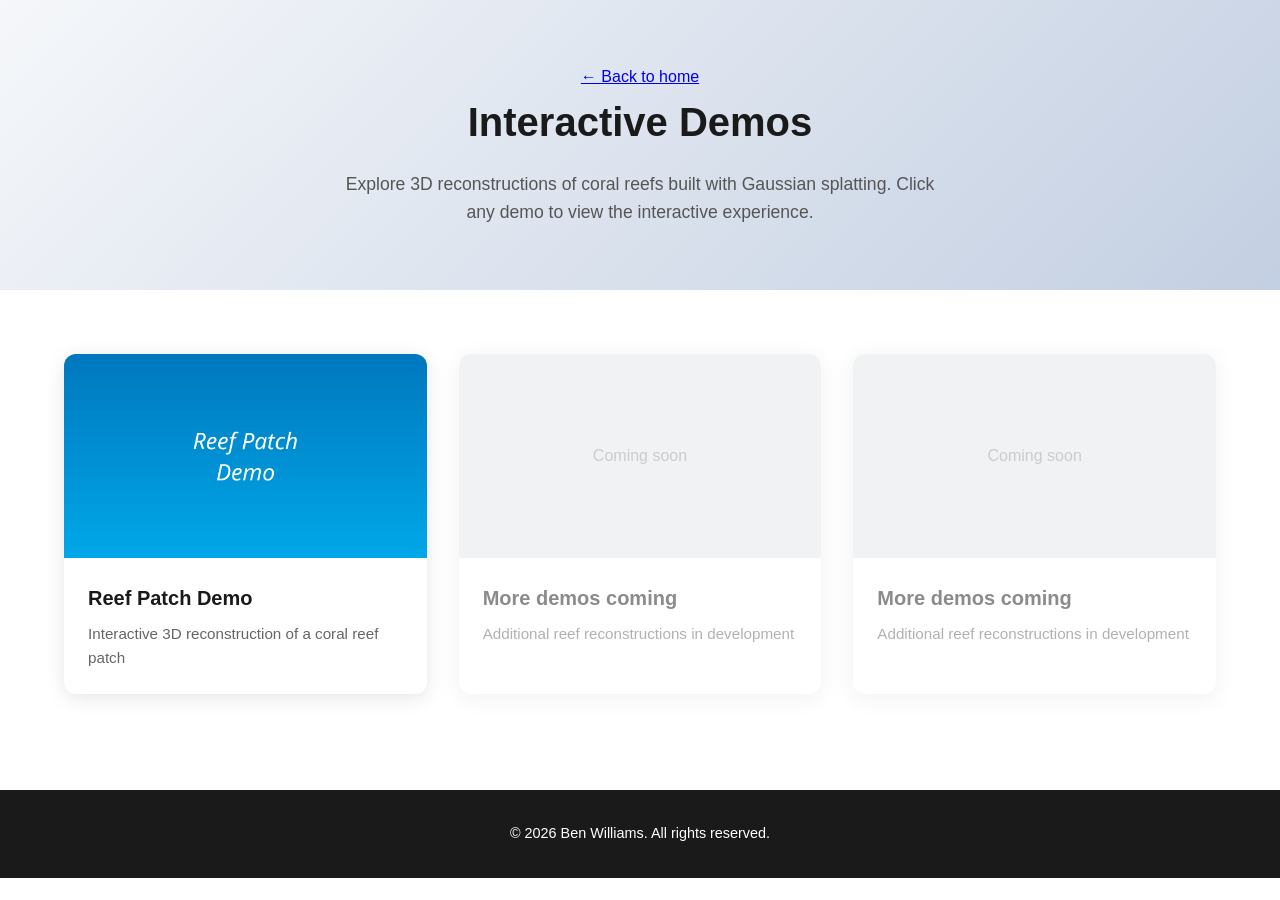
==== splats/index.html @ ba16fae3 "first commit" ====
<!DOCTYPE html>
<html lang="en-GB">
<head>
 <meta charset="UTF-8">
 <meta name="viewport" content="width=device-width, initial-scale=1.0">
 <meta name="description" content="Interactive 3D demos - Gaussian splatting reconstructions of coral reefs by Ben Williams">
 <title>Demos | Ben Williams</title>
 <link rel="stylesheet" href="../styles.css">
</head>
<body>
 
 <!-- Portfolio Header -->
 <header class="portfolio-header">
  <div class="container">
   <div class="breadcrumb">
    <a href="../">← Back to home</a>
   </div>
   <h1>Interactive Demos</h1>
   <p>Explore 3D reconstructions of coral reefs built with Gaussian splatting. Click any demo to view the interactive experience.</p>
  </div>
 </header>

 <!-- Portfolio Content -->
 <main class="portfolio-content">
  <div class="container">
   
   <div class="demos-grid">
    
    <!-- Demo 1 -->
    <a href="demo1/" class="demo-card-link">
     <div class="demo-card">
      <img src="../assets/demo1_poster.jpg" alt="Reef Patch Demo - Interactive 3D reconstruction" class="demo-poster">
      <div class="demo-info">
       <h3>Reef Patch Demo</h3>
       <p>Interactive 3D reconstruction of a coral reef patch</p>
      </div>
     </div>
    </a>

    <!-- Placeholder for future demos -->
    <div class="demo-card" style="opacity: 0.5;">
     <div class="demo-poster" style="background: #e5e7eb; display: flex; align-items: center; justify-content: center; color: #999;">
      <span>Coming soon</span>
     </div>
     <div class="demo-info">
      <h3>More demos coming</h3>
      <p>Additional reef reconstructions in development</p>
     </div>
    </div>

    <div class="demo-card" style="opacity: 0.5;">
     <div class="demo-poster" style="background: #e5e7eb; display: flex; align-items: center; justify-content: center; color: #999;">
      <span>Coming soon</span>
     </div>
     <div class="demo-info">
      <h3>More demos coming</h3>
      <p>Additional reef reconstructions in development</p>
     </div>
    </div>

   </div>

  </div>
 </main>

 <!-- Footer -->
 <footer>
  <div class="container">
   <p>&copy; 2026 Ben Williams. All rights reserved.</p>
  </div>
 </footer>

</body>
</html>
---- styles.css ----
/* Reset and Base Styles */
* {
 margin: 0;
 padding: 0;
 box-sizing: border-box;
}

html {
 scroll-behavior: smooth;
}

body {
 font-family: -apple-system, BlinkMacSystemFont, "Segoe UI", Roboto, "Helvetica Neue", Arial, sans-serif;
 line-height: 1.6;
 color: #333;
 background: #fff;
}

img {
 max-width: 100%;
 height: auto;
 display: block;
}

/* Container */
.container {
 max-width: 1200px;
 margin: 0 auto;
 padding: 0 1.5rem;
}

/* Hero Section */
.hero {
 min-height: 100vh;
 display: flex;
 flex-direction: column;
 justify-content: center;
 padding: 2rem 0;
 background: linear-gradient(135deg, #f5f7fa 0%, #c3cfe2 100%);
 position: relative;
}

.hero-grid {
 display: grid;
 gap: 2rem;
 align-items: center;
 padding: 2rem 0;
}

/* Mobile-first: stack vertically */
@media (min-width: 768px) {
 .hero-grid {
  grid-template-columns: 1fr 1fr;
  gap: 3rem;
 }
}

/* Profile Section */
.profile {
 text-align: center;
}

@media (min-width: 768px) {
 .profile {
  text-align: left;
 }
}

.headshot {
 width: 150px;
 height: 150px;
 border-radius: 50%;
 object-fit: cover;
 margin: 0 auto 1.5rem;
 border: 4px solid #fff;
 box-shadow: 0 4px 12px rgba(0,0,0,0.1);
}

@media (min-width: 768px) {
 .headshot {
  margin: 0 0 1.5rem 0;
 }
}

.profile h1 {
 font-size: 2rem;
 margin-bottom: 0.5rem;
 color: #1a1a1a;
}

.tagline {
 font-size: 1.1rem;
 color: #555;
 margin-bottom: 1.5rem;
 line-height: 1.5;
}

.cta-buttons {
 display: flex;
 gap: 1rem;
 flex-wrap: wrap;
 justify-content: center;
}

@media (min-width: 768px) {
 .cta-buttons {
  justify-content: flex-start;
 }
}

/* Buttons */
.btn {
 display: inline-block;
 padding: 0.75rem 1.5rem;
 border-radius: 6px;
 text-decoration: none;
 font-weight: 600;
 transition: all 0.2s ease;
 text-align: center;
}

.btn-primary {
 background: #2563eb;
 color: #fff;
}

.btn-primary:hover {
 background: #1d4ed8;
 transform: translateY(-2px);
 box-shadow: 0 4px 12px rgba(37,99,235,0.3);
}

.btn-secondary {
 background: #fff;
 color: #2563eb;
 border: 2px solid #2563eb;
}

.btn-secondary:hover {
 background: #2563eb;
 color: #fff;
 transform: translateY(-2px);
}

/* Demo Cards */
.demo-hero-card {
 position: relative;
}

.demo-card-link {
 text-decoration: none;
 color: inherit;
}

.demo-card {
 background: #fff;
 border-radius: 12px;
 overflow: hidden;
 box-shadow: 0 4px 20px rgba(0,0,0,0.1);
 transition: transform 0.3s ease, box-shadow 0.3s ease;
 position: relative;
}

.demo-card:hover {
 transform: translateY(-8px);
 box-shadow: 0 8px 30px rgba(0,0,0,0.15);
}

.demo-poster {
 width: 100%;
 aspect-ratio: 16 / 9;
 object-fit: cover;
 background: #e5e7eb;
}

.play-overlay {
 position: absolute;
 top: 0;
 left: 0;
 right: 0;
 bottom: 80px;
 display: flex;
 align-items: center;
 justify-content: center;
 background: rgba(0,0,0,0.3);
 opacity: 0;
 transition: opacity 0.3s ease;
}

.demo-card:hover .play-overlay {
 opacity: 1;
}

.play-icon {
 font-size: 3rem;
 color: #fff;
 background: rgba(37,99,235,0.9);
 width: 80px;
 height: 80px;
 border-radius: 50%;
 display: flex;
 align-items: center;
 justify-content: center;
 padding-left: 8px;
}

.demo-info {
 padding: 1.5rem;
}

.demo-info h3 {
 font-size: 1.25rem;
 margin-bottom: 0.5rem;
 color: #1a1a1a;
}

.demo-info p {
 color: #666;
 font-size: 0.95rem;
}

/* Scroll Cue */
.scroll-cue {
 position: absolute;
 bottom: 2rem;
 left: 50%;
 transform: translateX(-50%);
 text-align: center;
 color: #555;
 font-size: 0.9rem;
 animation: bounce 2s infinite;
}

@keyframes bounce {
 0%, 20%, 50%, 80%, 100% {
  transform: translateX(-50%) translateY(0);
 }
 40% {
  transform: translateX(-50%) translateY(-10px);
 }
 60% {
  transform: translateX(-50%) translateY(-5px);
 }
}

/* Main Content Sections */
main {
 background: #fff;
}

.content-section {
 padding: 4rem 0;
 border-bottom: 1px solid #e5e7eb;
}

.content-section:last-child {
 border-bottom: none;
}

.content-section h2 {
 font-size: 2rem;
 margin-bottom: 1.5rem;
 color: #1a1a1a;
}

.section-intro {
 font-size: 1.1rem;
 color: #666;
 margin-bottom: 2rem;
}

/* Feature List */
.feature-list {
 list-style: none;
 max-width: 800px;
}

.feature-list li {
 padding: 1rem 0 1rem 2rem;
 position: relative;
 font-size: 1.05rem;
 line-height: 1.6;
}

.feature-list li:before {
 content: "✓";
 position: absolute;
 left: 0;
 color: #2563eb;
 font-weight: bold;
 font-size: 1.2rem;
}

/* Demos Grid */
.demos-grid {
 display: grid;
 gap: 2rem;
 margin-bottom: 2rem;
}

@media (min-width: 640px) {
 .demos-grid {
  grid-template-columns: repeat(2, 1fr);
 }
}

@media (min-width: 1024px) {
 .demos-grid {
  grid-template-columns: repeat(3, 1fr);
 }
}

.more-demos {
 text-align: center;
 margin-top: 2rem;
}

.more-demos a {
 color: #2563eb;
 text-decoration: none;
 font-weight: 600;
 font-size: 1.1rem;
}

.more-demos a:hover {
 text-decoration: underline;
}

/* Proof Grid */
.proof-grid {
 display: grid;
 gap: 2rem;
}

@media (min-width: 768px) {
 .proof-grid {
  grid-template-columns: repeat(3, 1fr);
 }
}

.proof-card {
 padding: 2rem;
 background: #f9fafb;
 border-radius: 8px;
 border: 1px solid #e5e7eb;
}

.proof-card h3 {
 font-size: 1.25rem;
 margin-bottom: 0.75rem;
 color: #1a1a1a;
}

.proof-card p {
 color: #666;
 line-height: 1.6;
}

/* Contact Section */
.contact-options {
 margin-top: 1.5rem;
}

.contact-note {
 margin-top: 1rem;
 color: #666;
 font-size: 0.95rem;
}

/* Footer */
footer {
 background: #1a1a1a;
 color: #fff;
 padding: 2rem 0;
 text-align: center;
}

footer p {
 margin: 0;
 font-size: 0.9rem;
}

/* Demo Page Specific Styles */
.demo-page-header {
 background: linear-gradient(135deg, #f5f7fa 0%, #c3cfe2 100%);
 padding: 3rem 0;
 text-align: center;
}

.demo-page-header h1 {
 font-size: 2.5rem;
 margin-bottom: 1rem;
 color: #1a1a1a;
}

.demo-page-header .breadcrumb {
 margin-bottom: 1rem;
}

.demo-page-header .breadcrumb a {
 color: #2563eb;
 text-decoration: none;
}

.demo-page-header .breadcrumb a:hover {
 text-decoration: underline;
}

.demo-content {
 padding: 4rem 0;
}

.demo-viewer {
 background: #fff;
 border-radius: 12px;
 overflow: hidden;
 box-shadow: 0 4px 20px rgba(0,0,0,0.1);
 margin-bottom: 2rem;
}

.demo-viewer img {
 width: 100%;
 aspect-ratio: 16 / 9;
 object-fit: cover;
 background: #e5e7eb;
}

.demo-actions {
 padding: 2rem;
 text-align: center;
}

.demo-actions .btn {
 margin: 0.5rem;
 font-size: 1.1rem;
 padding: 1rem 2rem;
}

.mobile-fallback {
 text-align: center;
 color: #666;
 font-size: 0.95rem;
 margin-top: 1rem;
}

.mobile-fallback a {
 color: #2563eb;
 text-decoration: none;
}

.mobile-fallback a:hover {
 text-decoration: underline;
}

.demo-description {
 max-width: 800px;
 margin: 0 auto;
 padding: 2rem;
 line-height: 1.8;
 color: #555;
}

/* Portfolio Grid Page */
.portfolio-header {
 background: linear-gradient(135deg, #f5f7fa 0%, #c3cfe2 100%);
 padding: 4rem 0;
 text-align: center;
}

.portfolio-header h1 {
 font-size: 2.5rem;
 margin-bottom: 1rem;
 color: #1a1a1a;
}

.portfolio-header p {
 font-size: 1.1rem;
 color: #555;
 max-width: 600px;
 margin: 0 auto;
}

.portfolio-content {
 padding: 4rem 0;
}
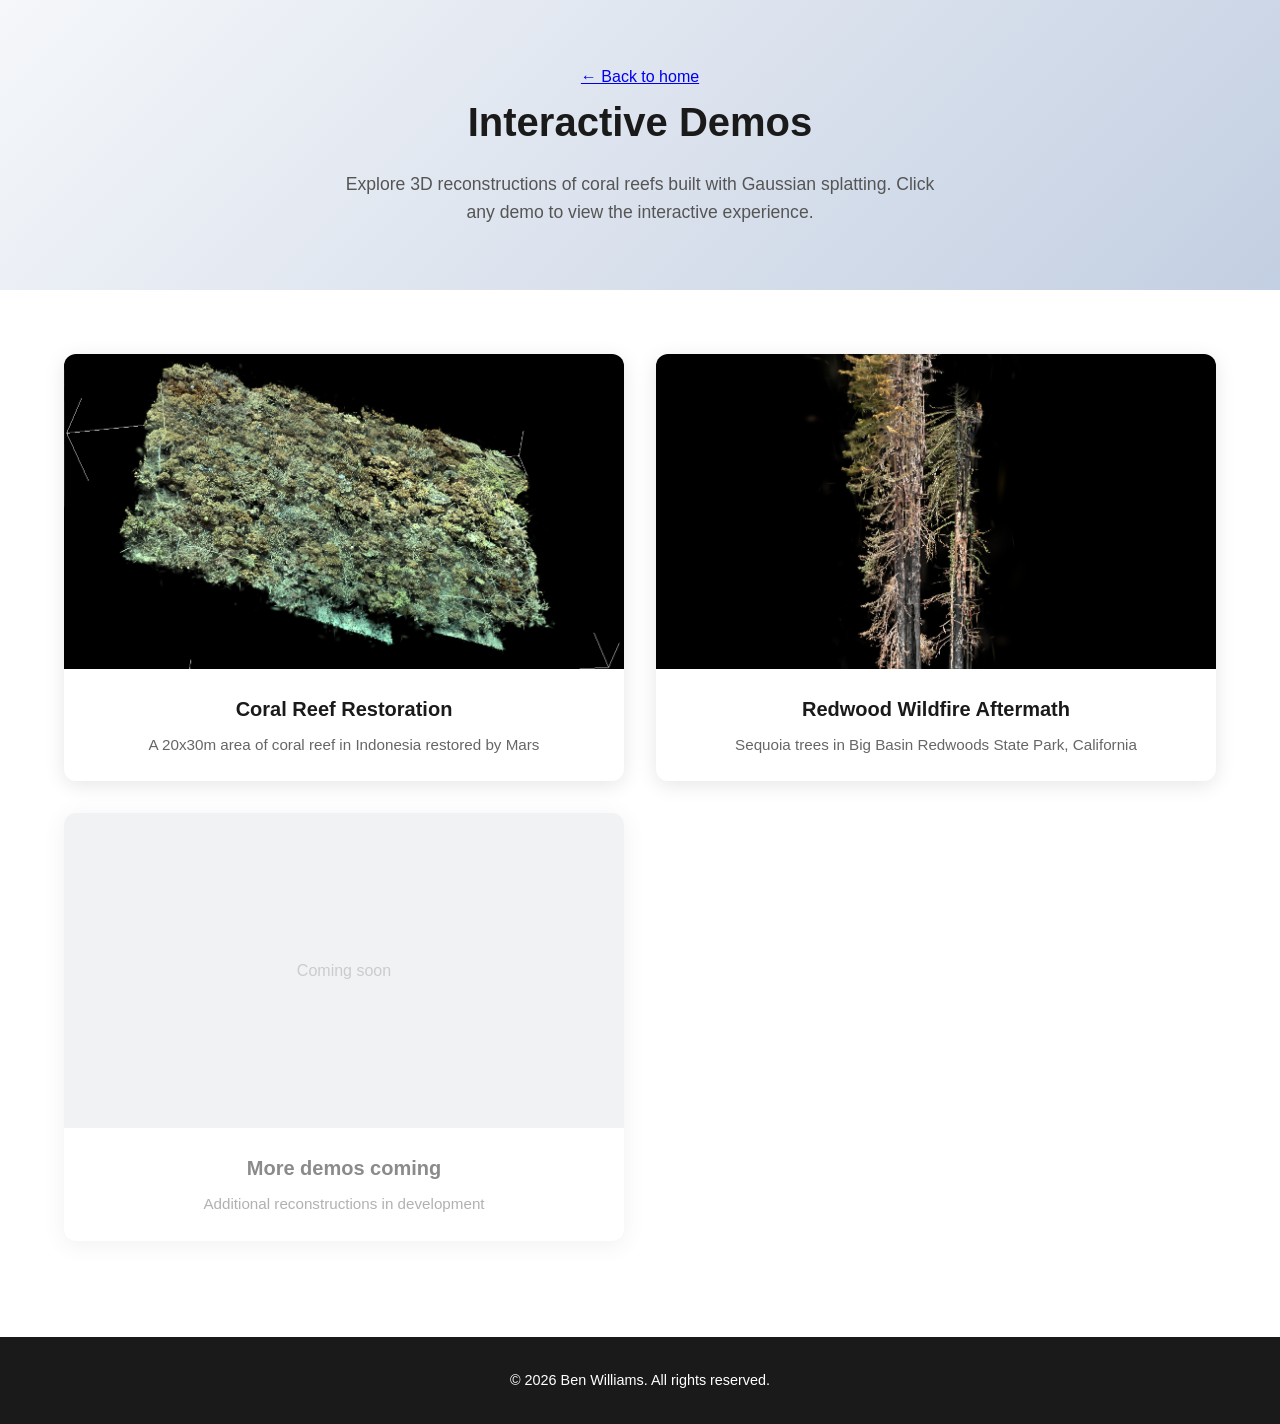
==== commit 9636130d: "demo2 branch: Add second demo (redwood wildfire) and CSS grid layout work" ====
--- a/splats/index.html
+++ b/splats/index.html
@@ -29,10 +29,21 @@
     <!-- Demo 1 -->
     <a href="demo1/" class="demo-card-link">
      <div class="demo-card">
-      <img src="../assets/demo1_poster.jpg" alt="Reef Patch Demo - Interactive 3D reconstruction" class="demo-poster">
+      <img src="../assets/reef_screenshot.jpg" alt="Coral Reef Restoration Demo - Interactive 3D reconstruction" class="demo-poster">
       <div class="demo-info">
-       <h3>Reef Patch Demo</h3>
-       <p>Interactive 3D reconstruction of a coral reef patch</p>
+       <h3>Coral Reef Restoration</h3>
+       <p>A 20x30m area of coral reef in Indonesia restored by Mars</p>
+      </div>
+     </div>
+    </a>
+
+    <!-- Demo 2 -->
+    <a href="demo2/" class="demo-card-link">
+     <div class="demo-card">
+      <img src="../assets/redwood_poster.jpg" alt="Redwood Wildfire Aftermath Demo - Interactive 3D reconstruction" class="demo-poster">
+      <div class="demo-info">
+       <h3>Redwood Wildfire Aftermath</h3>
+       <p>Sequoia trees in Big Basin Redwoods State Park, California</p>
       </div>
      </div>
     </a>
@@ -44,17 +55,7 @@
      </div>
      <div class="demo-info">
       <h3>More demos coming</h3>
-      <p>Additional reef reconstructions in development</p>
-     </div>
-    </div>
-
-    <div class="demo-card" style="opacity: 0.5;">
-     <div class="demo-poster" style="background: #e5e7eb; display: flex; align-items: center; justify-content: center; color: #999;">
-      <span>Coming soon</span>
-     </div>
-     <div class="demo-info">
-      <h3>More demos coming</h3>
-      <p>Additional reef reconstructions in development</p>
+      <p>Additional reconstructions in development</p>
      </div>
     </div>
 
--- a/styles.css
+++ b/styles.css
@@ -32,26 +32,55 @@
 /* Hero Section */
 .hero {
  min-height: 100vh;
+ position: relative;
+ overflow: hidden;
+}
+
+.hero-video {
+ position: absolute;
+ top: 0;
+ left: 0;
+ width: 100%;
+ height: 100%;
+ object-fit: cover;
+ z-index: 0;
+ display: block;
+}
+
+.hero-overlay {
+ position: absolute;
+ top: 0;
+ left: 0;
+ width: 100%;
+ height: 100%;
+ background: rgba(0, 0, 0, 0.4);
+ z-index: 1;
+ pointer-events: none;
+}
+
+.hero .container {
  display: flex;
  flex-direction: column;
  justify-content: center;
- padding: 2rem 0;
- background: linear-gradient(135deg, #f5f7fa 0%, #c3cfe2 100%);
+ min-height: 100vh;
  position: relative;
+ z-index: 2;
+ padding: 2rem 1.5rem;
 }
 
 .hero-grid {
  display: grid;
  gap: 2rem;
- align-items: center;
+ align-items: stretch;
  padding: 2rem 0;
 }
 
 /* Mobile-first: stack vertically */
 @media (min-width: 768px) {
  .hero-grid {
-  grid-template-columns: 1fr 1fr;
-  gap: 3rem;
+  grid-template-columns: 0.8fr 1.3fr;
+  gap: clamp(1.5rem, 4vw, 3rem);
+  align-items: stretch;
  }
 }
 
@@ -66,18 +95,84 @@
  }
 }
 
+.headshot-container {
+ position: relative;
+ width: 150px;
+ height: 150px;
+ margin: 0 auto 1.5rem;
+ perspective: 1000px;
+}
+
 .headshot {
+ position: absolute;
  width: 150px;
  height: 150px;
  border-radius: 50%;
  object-fit: cover;
- margin: 0 auto 1.5rem;
  border: 4px solid #fff;
  box-shadow: 0 4px 12px rgba(0,0,0,0.1);
-}
+ backface-visibility: hidden;
+}
+
+.headshot-1 {
+ /* animation: flipInOut 4s infinite; */
+}
+
+.headshot-2 {
+ /* animation: flipInOutReverse 4s infinite; */
+}
+
+/* Fancy flip animations (commented out) */
+/*
+@keyframes flipInOut {
+ 0% {
+  opacity: 1;
+  transform: rotateY(0deg);
+ }
+ 40% {
+  opacity: 1;
+  transform: rotateY(0deg);
+ }
+ 50% {
+  opacity: 0;
+  transform: rotateY(90deg);
+ }
+ 60% {
+  opacity: 0;
+  transform: rotateY(90deg);
+ }
+ 100% {
+  opacity: 0;
+  transform: rotateY(90deg);
+ }
+}
+
+@keyframes flipInOutReverse {
+ 0% {
+  opacity: 0;
+  transform: rotateY(90deg);
+ }
+ 40% {
+  opacity: 0;
+  transform: rotateY(90deg);
+ }
+ 50% {
+  opacity: 1;
+  transform: rotateY(0deg);
+ }
+ 60% {
+  opacity: 1;
+  transform: rotateY(0deg);
+ }
+ 100% {
+  opacity: 1;
+  transform: rotateY(0deg);
+ }
+}
+*/
 
 @media (min-width: 768px) {
- .headshot {
+ .headshot-container {
   margin: 0 0 1.5rem 0;
  }
 }
@@ -85,12 +180,12 @@
 .profile h1 {
  font-size: 2rem;
  margin-bottom: 0.5rem;
- color: #1a1a1a;
+ color: #fff;
 }
 
 .tagline {
  font-size: 1.1rem;
- color: #555;
+ color: #e5e7eb;
  margin-bottom: 1.5rem;
  line-height: 1.5;
 }
@@ -100,12 +195,38 @@
  gap: 1rem;
  flex-wrap: wrap;
  justify-content: center;
+ align-items: center;
 }
 
 @media (min-width: 768px) {
  .cta-buttons {
   justify-content: flex-start;
  }
+}
+
+/* LinkedIn Link */
+.linkedin-link {
+ display: inline-flex;
+ align-items: center;
+ gap: 0.5rem;
+ padding: 0.75rem 1.5rem;
+ background: #0077b5;
+ color: #fff;
+ border-radius: 6px;
+ text-decoration: none;
+ font-weight: 600;
+ transition: all 0.2s ease;
+}
+
+.linkedin-link:hover {
+ background: #005f8d;
+ transform: translateY(-2px);
+ box-shadow: 0 4px 12px rgba(0,119,181,0.3);
+}
+
+.linkedin-link svg {
+ width: 20px;
+ height: 20px;
 }
 
 /* Buttons */
@@ -148,6 +269,7 @@
 }
 
 .demo-card-link {
+ display: block;
  text-decoration: none;
  color: inherit;
 }
@@ -159,6 +281,9 @@
  box-shadow: 0 4px 20px rgba(0,0,0,0.1);
  transition: transform 0.3s ease, box-shadow 0.3s ease;
  position: relative;
+ display: flex;
+ flex-direction: column;
+ height: 100%;
 }
 
 .demo-card:hover {
@@ -171,6 +296,7 @@
  aspect-ratio: 16 / 9;
  object-fit: cover;
  background: #e5e7eb;
+ flex: 1;
 }
 
 .play-overlay {
@@ -182,13 +308,33 @@
  display: flex;
  align-items: center;
  justify-content: center;
- background: rgba(0,0,0,0.3);
+ background: transparent;
  opacity: 0;
  transition: opacity 0.3s ease;
 }
 
 .demo-card:hover .play-overlay {
  opacity: 1;
+}
+
+/* Demo Card Overlay Text */
+.demo-card-overlay {
+ position: absolute;
+ left: 0;
+ right: 0;
+ bottom: 80px; /* Above the demo-info section */
+ padding: 1rem;
+ text-align: center;
+ pointer-events: none;
+}
+
+.demo-card-overlay span {
+ background: rgba(0, 0, 0, 0.7);
+ color: #fff;
+ padding: 0.5rem 1rem;
+ border-radius: 4px;
+ font-size: 0.9rem;
+ font-weight: 500;
 }
 
 .play-icon {
@@ -206,6 +352,7 @@
 
 .demo-info {
  padding: 1.5rem;
+ text-align: center;
 }
 
 .demo-info h3 {
@@ -222,13 +369,67 @@
 /* Scroll Cue */
 .scroll-cue {
  position: absolute;
- bottom: 2rem;
+ bottom: 20px;
  left: 50%;
  transform: translateX(-50%);
  text-align: center;
- color: #555;
+ color: #fff;
  font-size: 0.9rem;
  animation: bounce 2s infinite;
+}
+
+/* Video Play/Pause Button */
+.hero-video-play-btn {
+ position: fixed;
+ bottom: 2rem;
+ left: 2rem;
+ width: 50px;
+ height: 50px;
+ border-radius: 50%;
+ background: rgba(255, 255, 255, 0.2);
+ border: 2px solid rgba(255, 255, 255, 0.4);
+ color: #fff;
+ cursor: pointer;
+ display: flex;
+ align-items: center;
+ justify-content: center;
+ transition: all 0.3s ease;
+ z-index: 9999;
+ margin: 0;
+ padding: 0;
+}
+
+.hero-video-play-btn:hover {
+ background: rgba(255, 255, 255, 0.3);
+ border-color: rgba(255, 255, 255, 0.6);
+}
+
+.hero-video-play-btn svg {
+ width: 24px;
+ height: 24px;
+}
+
+.play-triangle {
+ width: 0;
+ height: 0;
+ border-left: 14px solid rgba(255, 255, 255, 0.8);
+ border-top: 8px solid transparent;
+ border-bottom: 8px solid transparent;
+ margin-left: 3px;
+}
+
+.pause-bars {
+ display: inline-flex;
+ gap: 4px;
+}
+
+.pause-bars::before,
+.pause-bars::after {
+ content: '';
+ width: 3px;
+ height: 16px;
+ background: rgba(255, 255, 255, 0.8);
+ border-radius: 1px;
 }
 
 @keyframes bounce {
@@ -296,18 +497,20 @@
  display: grid;
  gap: 2rem;
  margin-bottom: 2rem;
-}
-
-@media (min-width: 640px) {
+ grid-template-columns: repeat(2, 1fr);
+ width: 100%;
+}
+
+@media (max-width: 599px) {
  .demos-grid {
-  grid-template-columns: repeat(2, 1fr);
- }
-}
-
-@media (min-width: 1024px) {
- .demos-grid {
-  grid-template-columns: repeat(3, 1fr);
- }
+  grid-template-columns: 1fr;
+ }
+}
+
+.demo-card-link {
+ display: block;
+ text-decoration: none;
+ color: inherit;
 }
 
 .more-demos {
@@ -357,14 +560,231 @@
 }
 
 /* Contact Section */
+.contact-section {
+ text-align: center;
+}
+
 .contact-options {
  margin-top: 1.5rem;
+ display: flex;
+ justify-content: center;
 }
 
 .contact-note {
  margin-top: 1rem;
  color: #666;
  font-size: 0.95rem;
+}
+
+/* Content Grid - Asymmetric 2x2 Layout */
+.content-grid {
+ display: flex;
+ flex-direction: column;
+ gap: 2rem;
+ margin-bottom: 2rem;
+}
+
+.grid-row {
+ display: grid;
+ gap: 2rem;
+ grid-template-columns: 1fr;
+}
+
+/* Desktop: Asymmetric layout */
+@media (min-width: 768px) {
+ /* Top row: About 70% + TED Talk 30% */
+ .grid-row:first-child {
+  grid-template-columns: 70% 30%;
+ }
+ 
+ /* Bottom row: Links 30% + Current Work 70% */
+ .grid-row:last-child {
+  grid-template-columns: 30% 70%;
+ }
+}
+
+.info-card {
+ background: #f9fafb;
+ padding: 1.5rem;
+ border-radius: 8px;
+ border: 1px solid #e5e7eb;
+ display: flex;
+ flex-direction: column;
+}
+
+.info-card-large {
+ background: #f9fafb;
+ padding: 1.5rem;
+ border-radius: 8px;
+ border: 1px solid #e5e7eb;
+}
+
+/* Links card - no background */
+.links-card {
+ background: transparent;
+ padding: 1.5rem;
+ border-radius: 8px;
+ border: none;
+ display: flex;
+ flex-direction: column;
+}
+
+.links-card h2 {
+ margin-bottom: 1rem;
+}
+
+.link-list {
+ list-style: none;
+ padding: 0;
+ margin: 0;
+}
+
+.link-list li {
+ margin-bottom: 0.75rem;
+ display: flex;
+ align-items: center;
+ gap: 0.5rem;
+}
+
+.link-emoji {
+ font-size: 1.2rem;
+ display: inline-block;
+ min-width: 1.5rem;
+}
+
+.link-list a {
+ color: #2563eb;
+ text-decoration: none;
+ font-weight: 500;
+}
+
+.link-list a:hover {
+ text-decoration: underline;
+}
+
+/* TEDx card - no background */
+.tedtalk-card {
+ background: transparent;
+ padding: 0;
+ border-radius: 8px;
+ border: none;
+ display: flex;
+ flex-direction: column;
+}
+
+.tedtalk-card h2 {
+ margin-bottom: 1rem;
+ font-size: 1.2rem;
+}
+
+/* Better mobile padding and spacing */
+@media (min-width: 768px) {
+ .info-card {
+  padding: 2rem;
+ }
+}
+
+.info-card h2 {
+ font-size: 1.25rem;
+ margin-bottom: 1rem;
+ color: #1a1a1a;
+}
+
+/* Larger heading on desktop */
+@media (min-width: 1024px) {
+ .info-card h2 {
+  font-size: 1.5rem;
+ }
+}
+
+.info-card p {
+ color: #555;
+ line-height: 1.8;
+ flex-grow: 1;
+ font-size: 0.95rem;
+}
+
+/* Better text size on desktop */
+@media (min-width: 1024px) {
+ .info-card p {
+  font-size: 1rem;
+ }
+}
+
+.link-list {
+ list-style: none;
+ padding: 0;
+}
+
+.link-list li {
+ margin-bottom: 0.75rem;
+}
+
+.link-list a {
+ color: #2563eb;
+ text-decoration: none;
+ font-weight: 500;
+ transition: color 0.2s ease;
+}
+
+.link-list a:hover {
+ color: #1d4ed8;
+ text-decoration: underline;
+}
+
+/* Video Wrapper for YouTube Embed */
+.video-wrapper {
+ position: relative;
+ padding-bottom: 56.25%; /* 16:9 aspect ratio */
+ height: 0;
+ overflow: hidden;
+ border-radius: 8px;
+ margin-top: auto;
+}
+
+.video-wrapper iframe {
+ position: absolute;
+ top: 0;
+ left: 0;
+ width: 100%;
+ height: 100%;
+ border-radius: 8px;
+}
+
+/* Video Thumbnail Link (clickable YouTube thumbnail) */
+.video-thumbnail-link {
+ display: block;
+ text-decoration: none;
+ margin-top: auto;
+}
+
+.video-thumbnail {
+ position: relative;
+ border-radius: 8px;
+ overflow: hidden;
+ background: #000;
+}
+
+.video-thumbnail img {
+ width: 100%;
+ display: block;
+ transition: opacity 0.2s ease;
+}
+
+.video-thumbnail:hover img {
+ opacity: 0.85;
+}
+
+.video-play-btn {
+ position: absolute;
+ top: 50%;
+ left: 50%;
+ transform: translate(-50%, -50%);
+ transition: transform 0.2s ease;
+}
+
+.video-thumbnail:hover .video-play-btn {
+ transform: translate(-50%, -50%) scale(1.1);
 }
 
 /* Footer */
@@ -428,6 +848,8 @@
 .demo-actions {
  padding: 2rem;
  text-align: center;
+ background: #f9fafb;
+ border-bottom: 1px solid #e5e7eb;
 }
 
 .demo-actions .btn {
@@ -450,6 +872,31 @@
 
 .mobile-fallback a:hover {
  text-decoration: underline;
+}
+
+/* Responsive iframe wrapper for embedded viewers */
+.iframe-wrapper {
+ position: relative;
+ width: 100%;
+ aspect-ratio: 16 / 9;
+ overflow: hidden;
+ border-radius: 0 0 12px 12px;
+ background: #1a1a1a;
+}
+
+.iframe-wrapper iframe {
+ position: absolute;
+ top: 0;
+ left: 0;
+ width: 100%;
+ height: 100%;
+ border: none;
+}
+
+/* Larger button variant */
+.btn-large {
+ font-size: 1.25rem;
+ padding: 1.25rem 2.5rem;
 }
 
 .demo-description {
